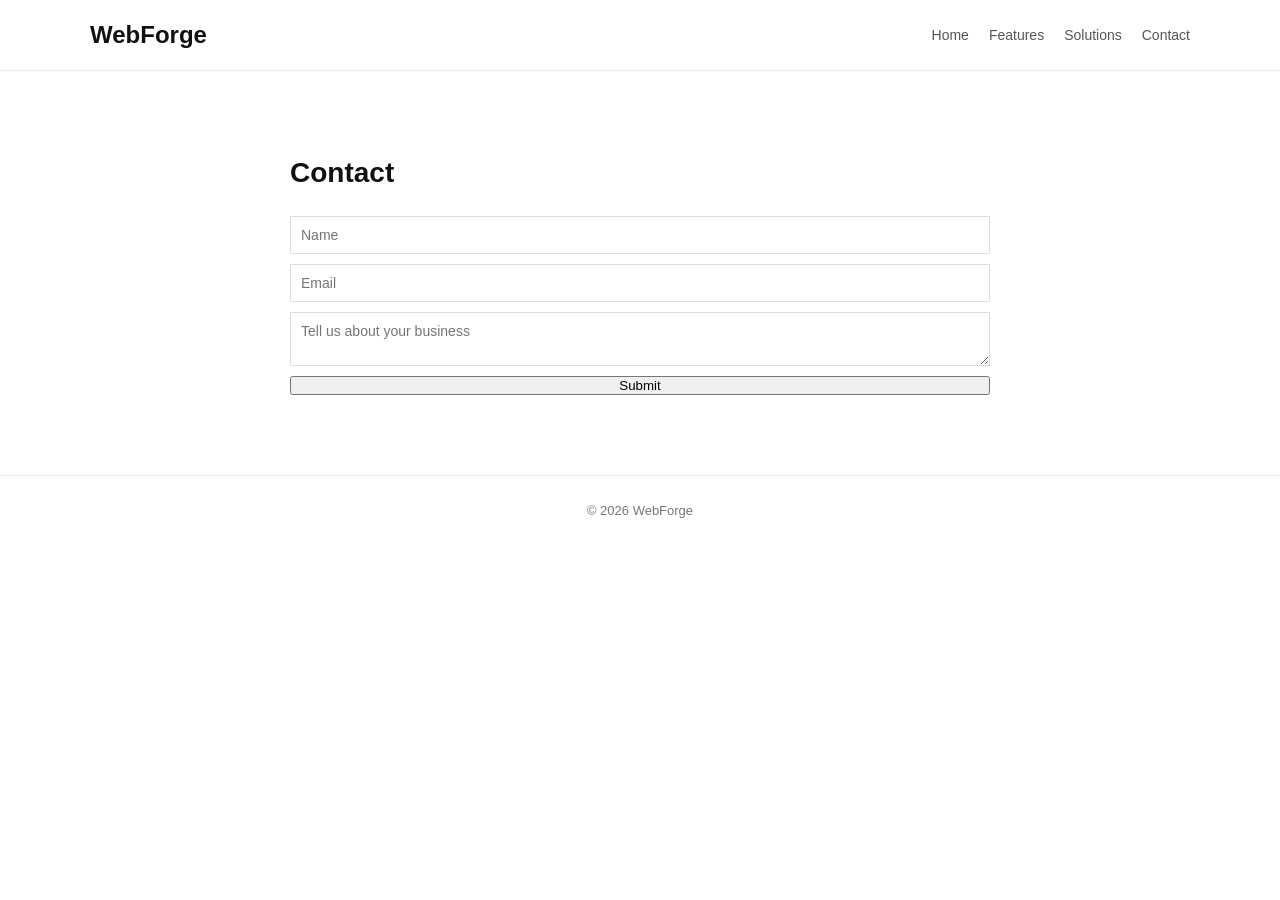
==== pages/contact.html @ 32f504e8 "Create contact.html" ====
<!DOCTYPE html>
<html lang="en">
<head>
  <meta charset="UTF-8" />
  <meta name="viewport" content="width=device-width, initial-scale=1.0"/>
  <title>Contact - WebForge</title>
  <link rel="stylesheet" href="../styles.css" />
</head>
<body>

<header class="navbar">
  <div class="container nav-container">
    <h2 class="logo">WebForge</h2>
    <nav>
      <ul class="nav-links">
        <li><a href="../index.html">Home</a></li>
        <li><a href="features.html">Features</a></li>
        <li><a href="solutions.html">Solutions</a></li>
        <li><a href="contact.html">Contact</a></li>
      </ul>
    </nav>
    <div class="menu-toggle" id="menu-toggle">☰</div>
  </div>
</header>

<section class="section">
  <div class="container narrow">
    <h2>Contact</h2>

    <form id="contactForm">
      <input type="text" id="name" placeholder="Name" required />
      <input type="email" id="email" placeholder="Email" required />
      <textarea id="message" placeholder="Tell us about your business"></textarea>
      <button type="submit">Submit</button>
    </form>

    <p id="formMessage"></p>
  </div>
</section>

<footer class="footer">
  <p>© 2026 WebForge</p>
</footer>

<script src="../script.js"></script>
</body>
</html>
---- styles.css ----
* {
  margin: 0;
  padding: 0;
  box-sizing: border-box;
  font-family: -apple-system, BlinkMacSystemFont, "Segoe UI", sans-serif;
}

body {
  color: #111;
  background: #fff;
  line-height: 1.6;
}

/* Layout */
.container {
  width: 90%;
  max-width: 1100px;
  margin: auto;
}

.narrow {
  max-width: 700px;
}

/* Navbar */
.navbar {
  padding: 16px 0;
  border-bottom: 1px solid #eee;
  position: relative;
}

.nav-container {
  display: flex;
  justify-content: space-between;
  align-items: center;
}

.logo {
  font-weight: 600;
}

.nav-links {
  display: flex;
  list-style: none;
  gap: 20px;
}

.nav-links a {
  text-decoration: none;
  color: #555;
  font-size: 14px;
}

.nav-btn {
  background: #111;
  color: #fff;
  padding: 8px 14px;
  border: none;
  cursor: pointer;
}

.menu-toggle {
  display: none;
  font-size: 22px;
  cursor: pointer;
}

/* Hero */
.hero {
  padding: 80px 20px;
  text-align: center;
}

.hero h1 {
  font-size: 32px;
  margin-bottom: 16px;
  line-height: 1.3;
}

.hero p {
  color: #555;
  margin-bottom: 20px;
}

.hero-actions {
  display: flex;
  justify-content: center;
  gap: 10px;
  flex-wrap: wrap;
}

.hero-actions button {
  padding: 10px 16px;
  border: none;
  cursor: pointer;
}

.secondary {
  background: #eee;
}

/* Sections */
.section {
  padding: 60px 20px;
}

.section h2 {
  font-size: 24px;
  margin-bottom: 20px;
}

.light {
  background: #fafafa;
}

/* Features */
.feature {
  margin-bottom: 20px;
}

.feature h3 {
  font-size: 16px;
}

.feature p {
  color: #666;
  font-size: 14px;
}

/* CTA */
.cta {
  text-align: center;
  padding: 60px 20px;
}

.cta button {
  margin-top: 15px;
  padding: 10px 18px;
  background: #111;
  color: white;
  border: none;
}

/* Form */
form {
  display: flex;
  flex-direction: column;
  gap: 10px;
}

input, textarea {
  padding: 10px;
  border: 1px solid #ddd;
  font-size: 14px;
}

/* Footer */
.footer {
  text-align: center;
  padding: 25px;
  border-top: 1px solid #eee;
  color: #777;
  font-size: 13px;
}

/* Tablet */
@media (min-width: 768px) {
  .hero h1 {
    font-size: 40px;
  }

  .section h2 {
    font-size: 28px;
  }
}

/* Desktop */
@media (min-width: 1024px) {
  .hero {
    text-align: left;
  }

  .hero .container {
    max-width: 800px;
  }

  .hero-actions {
    justify-content: flex-start;
  }

  .section {
    padding: 80px 20px;
  }
}

/* Large screens */
@media (min-width: 1280px) {
  .hero h1 {
    font-size: 48px;
  }
}

/* Mobile Navigation */
@media (max-width: 768px) {
  .nav-links {
    display: none;
    position: absolute;
    right: 20px;
    top: 60px;
    background: white;
    flex-direction: column;
    border: 1px solid #eee;
    padding: 10px;
  }

  .nav-links.active {
    display: flex;
  }

  .menu-toggle {
    display: block;
  }

  .nav-btn {
    display: none;
  }
}
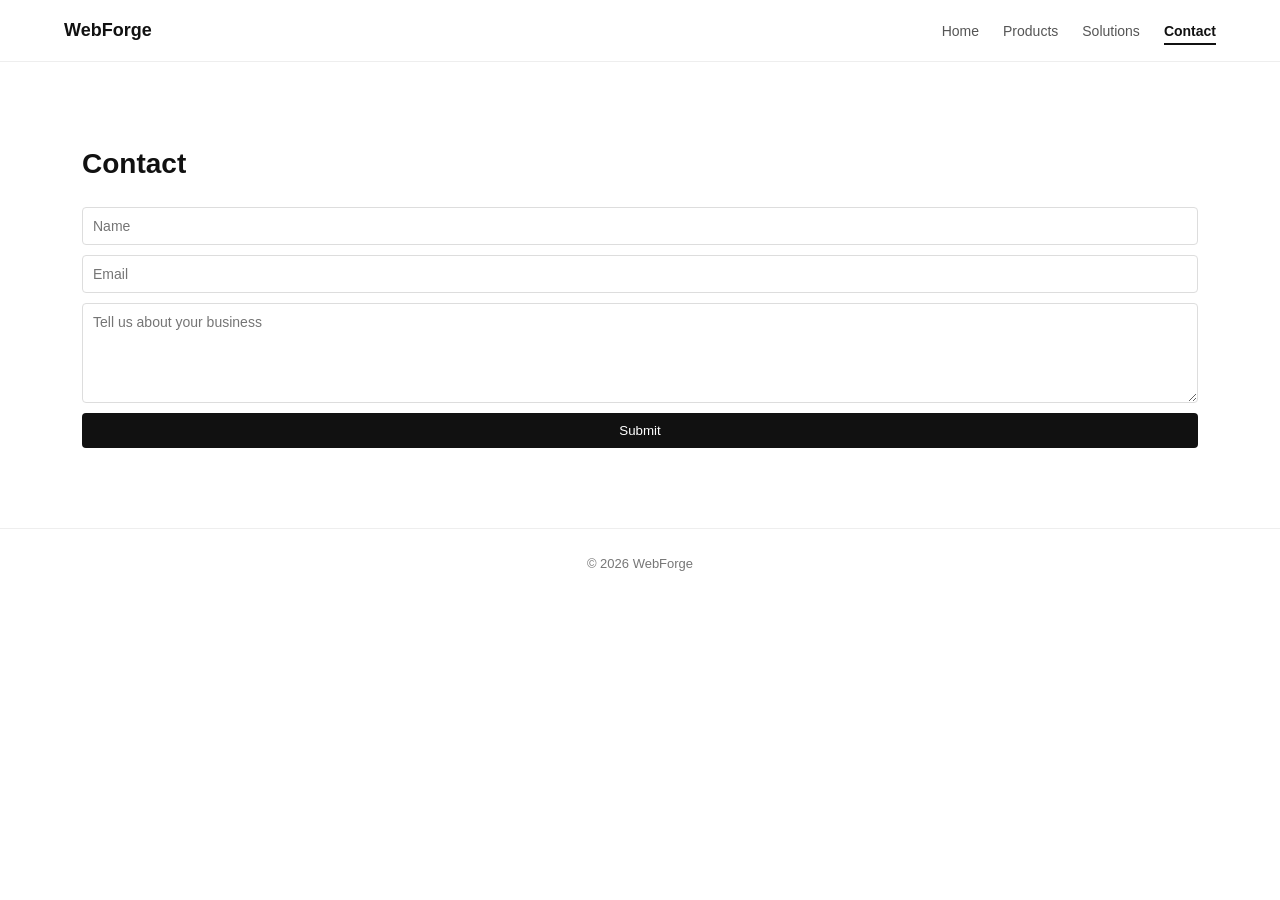
==== commit 051d2caf: "Update contact.html" ====
--- a/pages/contact.html
+++ b/pages/contact.html
@@ -14,7 +14,7 @@
     <nav>
       <ul class="nav-links">
         <li><a href="../index.html">Home</a></li>
-        <li><a href="features.html">Features</a></li>
+        <li><a href="products.html">Products</a></li>
         <li><a href="solutions.html">Solutions</a></li>
         <li><a href="contact.html">Contact</a></li>
       </ul>
--- a/styles.css
+++ b/styles.css
@@ -1,3 +1,6 @@
+/* ==============================
+   RESET & BASE
+============================== */
 * {
   margin: 0;
   padding: 0;
@@ -11,7 +14,9 @@
   line-height: 1.6;
 }
 
-/* Layout */
+/* ==============================
+   LAYOUT
+============================== */
 .container {
   width: 90%;
   max-width: 1100px;
@@ -22,11 +27,16 @@
   max-width: 700px;
 }
 
-/* Navbar */
+/* ==============================
+   NAVBAR
+============================== */
 .navbar {
   padding: 16px 0;
   border-bottom: 1px solid #eee;
-  position: relative;
+  background: #fff;
+  position: sticky;
+  top: 0;
+  z-index: 1000;
 }
 
 .nav-container {
@@ -35,20 +45,44 @@
   align-items: center;
 }
 
+/* Add this at the END if not already present */
+
+.nav-links a.active {
+  color: #111;
+  font-weight: 600;
+  position: relative;
+}
+
+.nav-links a.active::after {
+  content: "";
+  position: absolute;
+  left: 0;
+  bottom: -6px;
+  width: 100%;
+  height: 2px;
+  background: #111;
+}
+
 .logo {
   font-weight: 600;
+  font-size: 18px;
 }
 
 .nav-links {
   display: flex;
   list-style: none;
-  gap: 20px;
+  gap: 24px;
 }
 
 .nav-links a {
   text-decoration: none;
   color: #555;
   font-size: 14px;
+  transition: color 0.2s ease;
+}
+
+.nav-links a:hover {
+  color: #111;
 }
 
 .nav-btn {
@@ -57,6 +91,7 @@
   padding: 8px 14px;
   border: none;
   cursor: pointer;
+  border-radius: 4px;
 }
 
 .menu-toggle {
@@ -65,41 +100,62 @@
   cursor: pointer;
 }
 
-/* Hero */
+/* ==============================
+   HERO SECTION
+============================== */
+
 .hero {
-  padding: 80px 20px;
+  padding: 120px 20px 100px;
   text-align: center;
 }
 
+.hero .container {
+  max-width: 850px;
+  margin: 0 auto;
+
+  display: flex;
+  flex-direction: column;
+  align-items: center;
+}
+
+/* Heading */
 .hero h1 {
-  font-size: 32px;
-  margin-bottom: 16px;
-  line-height: 1.3;
-}
-
+  font-size: clamp(2.8rem, 6vw, 4.8rem);
+  line-height: 1.1;
+  font-weight: 700;
+  margin-bottom: 24px;
+  text-align: center;
+}
+
+/* Paragraph */
 .hero p {
+  font-size: 1.1rem;
   color: #555;
-  margin-bottom: 20px;
-}
-
+  max-width: 620px;
+  margin: 0 auto 35px;
+  line-height: 1.8;
+  text-align: center;
+}
+
+/* Buttons */
 .hero-actions {
   display: flex;
   justify-content: center;
-  gap: 10px;
+  align-items: center;
+  gap: 14px;
   flex-wrap: wrap;
 }
 
 .hero-actions button {
-  padding: 10px 16px;
-  border: none;
-  cursor: pointer;
-}
-
-.secondary {
-  background: #eee;
-}
-
-/* Sections */
+  padding: 14px 24px;
+  font-size: 15px;
+  font-weight: 500;
+  border-radius: 8px;
+}
+
+/* ==============================
+   SECTIONS
+============================== */
 .section {
   padding: 60px 20px;
 }
@@ -107,41 +163,455 @@
 .section h2 {
   font-size: 24px;
   margin-bottom: 20px;
+  font-weight: 600;
 }
 
 .light {
   background: #fafafa;
 }
 
-/* Features */
+/* ==============================
+   HOW SECTION PREMIUM
+============================== */
+
+.how-section {
+  background: #fafafa;
+}
+
+.how-grid {
+  display: grid;
+  grid-template-columns: 1fr;
+  gap: 24px;
+}
+
+/* Cards */
+.how-card {
+  background: white;
+  padding: 32px;
+  border-radius: 18px;
+  border: 1px solid #eee;
+  transition: all 0.25s ease;
+}
+
+.how-card:hover {
+  transform: translateY(-4px);
+  border-color: #ddd;
+}
+
+.how-badge {
+  display: inline-block;
+  font-size: 13px;
+  font-weight: 600;
+  padding: 8px 14px;
+  background: #f3f4f6;
+  border-radius: 999px;
+  margin-bottom: 20px;
+}
+
+.how-card h3 {
+  font-size: 28px;
+  margin-bottom: 14px;
+  line-height: 1.3;
+}
+
+.how-card p {
+  color: #555;
+  font-size: 17px;
+  line-height: 1.7;
+}
+
+/* Tablet */
+@media (min-width: 768px) {
+  .how-grid {
+    grid-template-columns: repeat(2, 1fr);
+  }
+}
+
+/* Desktop */
+@media (min-width: 1024px) {
+  .how-grid {
+    grid-template-columns: repeat(3, 1fr);
+  }
+}
+
+/* ==============================
+   WHY WEBFORGE PREMIUM SECTION
+============================== */
+
+.why-webforge-section {
+  background: #fff;
+}
+
+.why-header {
+  display: flex;
+  flex-direction: column;
+  gap: 40px;
+  margin-bottom: 40px;
+}
+
+.why-left h2 {
+  font-size: 48px;
+  line-height: 1.1;
+  margin-bottom: 20px;
+  font-weight: 700;
+}
+
+.why-left p {
+  font-size: 18px;
+  color: #555;
+  max-width: 500px;
+}
+
+.why-right {
+  position: relative;
+}
+
+.tool-comparison {
+  display: flex;
+  flex-wrap: wrap;
+  gap: 12px;
+}
+
+.tool-comparison span {
+  padding: 12px 18px;
+  background: #f5f5f5;
+  border-radius: 12px;
+  font-weight: 500;
+  color: #666;
+}
+
+.comparison-line {
+  width: 100%;
+  height: 4px;
+  background: #111;
+  margin-top: 20px;
+  border-radius: 20px;
+}
+
+/* Main Card */
+.why-card {
+  background: #fafafa;
+  border: 1px solid #eee;
+  border-radius: 20px;
+  padding: 30px;
+}
+
+/* Feature Grid */
+.why-grid {
+  display: grid;
+  grid-template-columns: 1fr;
+  gap: 20px;
+  margin-bottom: 30px;
+}
+
+.why-item {
+  font-size: 17px;
+  font-weight: 500;
+}
+
+/* Stats */
+.why-stats {
+  display: grid;
+  grid-template-columns: 1fr;
+  gap: 20px;
+}
+
+.stat-box {
+  background: white;
+  padding: 25px;
+  border-radius: 16px;
+  border: 1px solid #eee;
+}
+
+.stat-box small {
+  display: block;
+  color: #666;
+  margin-bottom: 10px;
+}
+
+.stat-box h3 {
+  font-size: 42px;
+  font-weight: 700;
+}
+
+/* Tablet */
+@media (min-width: 768px) {
+
+  .why-grid {
+    grid-template-columns: repeat(2,1fr);
+  }
+
+  .why-stats {
+    grid-template-columns: repeat(3,1fr);
+  }
+
+}
+
+/* Desktop */
+@media (min-width: 1024px) {
+
+  .why-header {
+    flex-direction: row;
+    justify-content: space-between;
+    align-items: center;
+  }
+
+}
+
+/* ==============================
+   WHO SECTION PREMIUM
+============================== */
+
+.who-section {
+  background: #fff;
+}
+
+.section-top {
+  margin-bottom: 35px;
+}
+
+.section-top h2 {
+  font-size: 48px;
+  margin-bottom: 12px;
+  font-weight: 700;
+}
+
+.section-top a {
+  color: #2563eb;
+  text-decoration: none;
+  font-size: 18px;
+  font-weight: 500;
+}
+
+/* Grid */
+.who-grid {
+  display: grid;
+  grid-template-columns: 1fr;
+  gap: 24px;
+}
+
+/* Cards */
+.who-card {
+  background: #f7f7f5;
+  padding: 32px;
+  border-radius: 18px;
+  transition: all 0.25s ease;
+}
+
+.who-card:hover {
+  transform: translateY(-4px);
+  background: #f2f2f0;
+}
+
+.who-icon {
+  font-size: 28px;
+  margin-bottom: 20px;
+}
+
+.who-card h3 {
+  font-size: 28px;
+  margin-bottom: 14px;
+  line-height: 1.3;
+}
+
+.who-card p {
+  color: #555;
+  font-size: 17px;
+  line-height: 1.7;
+}
+
+/* Tablet */
+@media (min-width: 768px) {
+  .who-grid {
+    grid-template-columns: repeat(2, 1fr);
+  }
+}
+
+/* Desktop */
+@media (min-width: 1024px) {
+  .who-grid {
+    grid-template-columns: repeat(3, 1fr);
+  }
+}
+/* ==============================
+   GRID SYSTEM
+============================== */
+.grid-3 {
+  display: grid;
+  grid-template-columns: 1fr;
+  gap: 20px;
+  margin-top: 30px;
+}
+
+@media (min-width: 768px) {
+  .grid-3 {
+    grid-template-columns: repeat(2, 1fr);
+  }
+}
+
+@media (min-width: 1024px) {
+  .grid-3 {
+    grid-template-columns: repeat(3, 1fr);
+  }
+}
+
+/* ==============================
+   CARDS
+============================== */
+.step-card,
+.info-card,
+.use-card {
+  background: #fff;
+  padding: 20px;
+  border: 1px solid #eee;
+  border-radius: 8px;
+  transition: all 0.2s ease;
+}
+
+.step-card:hover,
+.info-card:hover,
+.use-card:hover {
+  border-color: #ddd;
+  transform: translateY(-2px);
+}
+
+/* Step Number */
+.step-number {
+  font-size: 12px;
+  color: #777;
+  margin-bottom: 10px;
+}
+
+/* ==============================
+   STRONG CTA
+============================== */
+.cta.strong {
+  background: #111;
+  color: #fff;
+}
+
+.cta.strong p {
+  color: #ccc;
+}
+
+.cta.strong button {
+  background: #fff;
+  color: #111;
+}
+
+/* ==============================
+   TEXT SECTIONS (CLEAN STYLE)
+============================== */
+.step {
+  margin-bottom: 24px;
+}
+
+.step h3 {
+  font-size: 18px;
+  margin-bottom: 4px;
+}
+
+.step p {
+  color: #666;
+}
+
+/* ==============================
+   GRID (ONLY FOR USE CASES)
+============================== */
+.grid-3 {
+  display: grid;
+  grid-template-columns: 1fr;
+  gap: 20px;
+  margin-top: 30px;
+}
+
+@media (min-width: 768px) {
+  .grid-3 {
+    grid-template-columns: repeat(2, 1fr);
+  }
+}
+
+@media (min-width: 1024px) {
+  .grid-3 {
+    grid-template-columns: repeat(3, 1fr);
+  }
+}
+
+/* ==============================
+   USE CASE CARDS
+============================== */
+.use-card {
+  background: #fff;
+  padding: 20px;
+  border: 1px solid #eee;
+  border-radius: 8px;
+  transition: all 0.2s ease;
+}
+
+.use-card:hover {
+  border-color: #ddd;
+  transform: translateY(-2px);
+}
+
+/* ==============================
+   CTA STRONG
+============================== */
+.cta.strong {
+  background: #111;
+  color: #fff;
+}
+
+.cta.strong p {
+  color: #ccc;
+}
+
+.cta.strong button {
+  background: #fff;
+  color: #111;
+}
+
+/* ==============================
+   FEATURES
+============================== */
 .feature {
   margin-bottom: 20px;
 }
 
 .feature h3 {
   font-size: 16px;
+  margin-bottom: 4px;
 }
 
 .feature p {
+  font-size: 14px;
   color: #666;
-  font-size: 14px;
-}
-
-/* CTA */
+}
+
+/* ==============================
+   CTA
+============================== */
 .cta {
   text-align: center;
   padding: 60px 20px;
 }
 
+.cta h2 {
+  font-size: 22px;
+  margin-bottom: 10px;
+}
+
 .cta button {
-  margin-top: 15px;
+  margin-top: 10px;
   padding: 10px 18px;
   background: #111;
   color: white;
   border: none;
-}
-
-/* Form */
+  border-radius: 4px;
+}
+
+/* ==============================
+   FORM
+============================== */
 form {
   display: flex;
   flex-direction: column;
@@ -152,9 +622,26 @@
   padding: 10px;
   border: 1px solid #ddd;
   font-size: 14px;
-}
-
-/* Footer */
+  border-radius: 4px;
+}
+
+textarea {
+  min-height: 100px;
+  resize: vertical;
+}
+
+button {
+  background: #111;
+  color: white;
+  padding: 10px;
+  border: none;
+  border-radius: 4px;
+  cursor: pointer;
+}
+
+/* ==============================
+   FOOTER
+============================== */
 .footer {
   text-align: center;
   padding: 25px;
@@ -163,19 +650,41 @@
   font-size: 13px;
 }
 
-/* Tablet */
+/* ==============================
+   TABLET (â‰¥768px)
+============================== */
 @media (min-width: 768px) {
+
+  .hero {
+    padding: 100px 20px;
+  }
+
   .hero h1 {
     font-size: 40px;
   }
 
+  .hero p {
+    font-size: 16px;
+  }
+
   .section h2 {
     font-size: 28px;
   }
-}
-
-/* Desktop */
+
+  .feature h3 {
+    font-size: 18px;
+  }
+
+  .feature p {
+    font-size: 15px;
+  }
+}
+
+/* ==============================
+   DESKTOP (â‰¥1024px)
+============================== */
 @media (min-width: 1024px) {
+
   .hero {
     text-align: left;
   }
@@ -193,24 +702,39 @@
   }
 }
 
-/* Large screens */
+/* ==============================
+   LARGE SCREENS (â‰¥1280px)
+============================== */
 @media (min-width: 1280px) {
+
+  .container {
+    max-width: 1200px;
+  }
+
   .hero h1 {
     font-size: 48px;
   }
-}
-
-/* Mobile Navigation */
+
+  .hero p {
+    font-size: 18px;
+  }
+}
+
+/* ==============================
+   MOBILE NAVIGATION
+============================== */
 @media (max-width: 768px) {
+
   .nav-links {
     display: none;
     position: absolute;
     right: 20px;
     top: 60px;
-    background: white;
+    background: #fff;
     flex-direction: column;
     border: 1px solid #eee;
     padding: 10px;
+    width: 180px;
   }
 
   .nav-links.active {
